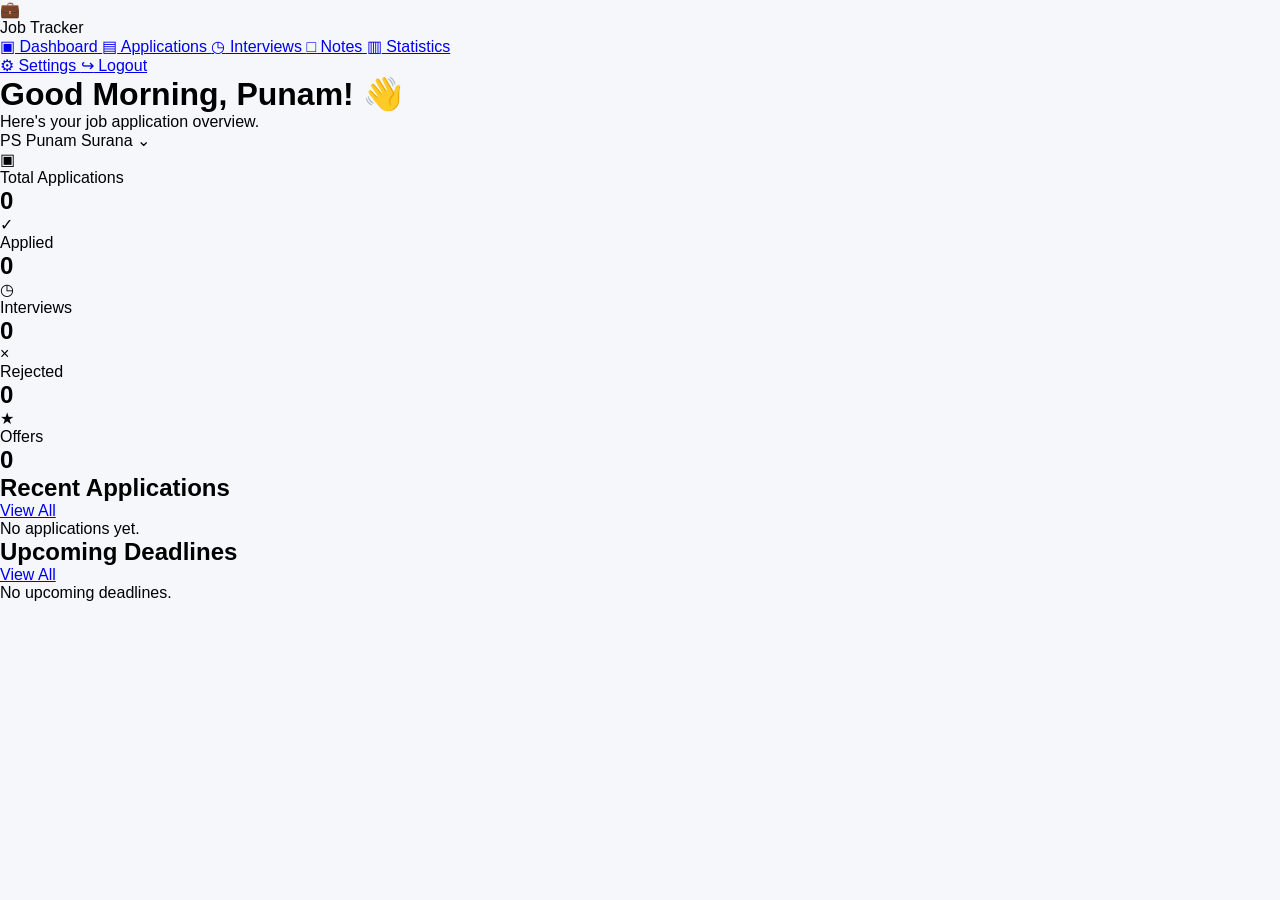
==== frontend/dashboard.html @ be56317e "feat: add dashboard page" ====
<!DOCTYPE html>
<html lang="en">

<head>
    <meta charset="UTF-8">
    <meta name="viewport" content="width=device-width, initial-scale=1.0">

    <title>Job Tracker - Dashboard</title>

    <link rel="stylesheet" href="css/style.css">
</head>

<body>

    <div class="dashboard-container">

        <aside class="sidebar">

            <div class="sidebar-logo">
                <div class="sidebar-icon">💼</div>
                <span>Job Tracker</span>
            </div>

            <nav class="sidebar-nav">

                <a href="dashboard.html" class="nav-item active">
                    <span>▣</span>
                    Dashboard
                </a>

                <a href="applications.html" class="nav-item">
                    <span>▤</span>
                    Applications
                </a>

                <a href="#" class="nav-item">
                    <span>◷</span>
                    Interviews
                </a>

                <a href="#" class="nav-item">
                    <span>□</span>
                    Notes
                </a>

                <a href="#" class="nav-item">
                    <span>▥</span>
                    Statistics
                </a>

            </nav>

            <div class="sidebar-bottom">

                <a href="#" class="nav-item">
                    <span>⚙</span>
                    Settings
                </a>

                <a href="index.html" class="nav-item logout">
                    <span>↪</span>
                    Logout
                </a>

            </div>

        </aside>


        <main class="main-content">

            <header class="topbar">

                <div>
                    <h1>Good Morning, Punam! 👋</h1>
                    <p>Here's your job application overview.</p>
                </div>

                <div class="profile">
                    <span class="profile-icon">PS</span>
                    <span>Punam Surana</span>
                    <span>⌄</span>
                </div>

            </header>


            <section class="stats-grid">

                <div class="stat-card">
                    <div class="stat-icon blue">▣</div>
                    <div>
                        <p>Total Applications</p>
                        <h2 id="totalApplications">0</h2>
                    </div>
                </div>


                <div class="stat-card">
                    <div class="stat-icon green">✓</div>
                    <div>
                        <p>Applied</p>
                        <h2 id="appliedApplications">0</h2>
                    </div>
                </div>


                <div class="stat-card">
                    <div class="stat-icon purple">◷</div>
                    <div>
                        <p>Interviews</p>
                        <h2 id="interviewApplications">0</h2>
                    </div>
                </div>


                <div class="stat-card">
                    <div class="stat-icon red">×</div>
                    <div>
                        <p>Rejected</p>
                        <h2 id="rejectedApplications">0</h2>
                    </div>
                </div>


                <div class="stat-card">
                    <div class="stat-icon orange">★</div>
                    <div>
                        <p>Offers</p>
                        <h2 id="offerApplications">0</h2>
                    </div>
                </div>

            </section>


            <section class="dashboard-grid">

                <div class="dashboard-card">

                    <div class="card-header">
                        <h2>Recent Applications</h2>

                        <a href="applications.html">
                            View All
                        </a>
                    </div>

                    <div id="recentApplications">

                        <p class="empty-message">
                            No applications yet.
                        </p>

                    </div>

                </div>


                <div class="dashboard-card">

                    <div class="card-header">
                        <h2>Upcoming Deadlines</h2>

                        <a href="applications.html">
                            View All
                        </a>
                    </div>

                    <div id="upcomingDeadlines">

                        <p class="empty-message">
                            No upcoming deadlines.
                        </p>

                    </div>

                </div>

            </section>

        </main>

    </div>


    <script src="js/dashboard.js"></script>

</body>

</html>
---- frontend/css/style.css ----
* {
    margin: 0;
    padding: 0;
    box-sizing: border-box;
}

body {
    font-family: Arial, sans-serif;
    background: #f5f7fb;
    min-height: 100vh;
}

.login-container {
    min-height: 100vh;
    display: flex;
}

.login-brand {
    width: 42%;
    background: #102a43;
    color: white;
    padding: 80px 70px;
    display: flex;
    flex-direction: column;
    justify-content: center;
}

.brand-icon {
    width: 64px;
    height: 64px;
    background: #2563eb;
    border-radius: 16px;
    display: flex;
    align-items: center;
    justify-content: center;
    font-size: 30px;
    margin-bottom: 25px;
}

.login-brand h1 {
    font-size: 42px;
    margin-bottom: 15px;
}

.login-brand p {
    font-size: 17px;
    line-height: 1.7;
    color: #dbe7f3;
    max-width: 400px;
}

.brand-features {
    margin-top: 40px;
    display: flex;
    flex-direction: column;
    gap: 18px;
    color: #e8f1f8;
}

.brand-tagline {
    margin-top: 50px;
    color: #9fb8ce;
    font-size: 14px;
}

.login-form-container {
    width: 58%;
    display: flex;
    align-items: center;
    justify-content: center;
    padding: 40px;
}

.login-form {
    width: 100%;
    max-width: 440px;
    background: white;
    padding: 45px;
    border-radius: 18px;
    box-shadow: 0 15px 40px rgba(16, 42, 67, 0.08);
}

.login-form h2 {
    color: #102a43;
    font-size: 30px;
    margin-bottom: 8px;
}

.subtitle {
    color: #718096;
    margin-bottom: 32px;
}

.input-group {
    margin-bottom: 22px;
}

.input-group label {
    display: block;
    color: #334e68;
    font-size: 14px;
    font-weight: 600;
    margin-bottom: 8px;
}

.input-group input {
    width: 100%;
    padding: 14px 16px;
    border: 1px solid #d9e2ec;
    border-radius: 10px;
    font-size: 15px;
    outline: none;
    transition: 0.2s;
}

.input-group input:focus {
    border-color: #2563eb;
    box-shadow: 0 0 0 3px rgba(37, 99, 235, 0.1);
}

.login-button {
    width: 100%;
    padding: 14px;
    border: none;
    border-radius: 10px;
    background: #2563eb;
    color: white;
    font-size: 16px;
    font-weight: 600;
    cursor: pointer;
    transition: 0.2s;
}

.login-button:hover {
    background: #1d4ed8;
}

#message {
    margin-top: 18px;
    text-align: center;
    font-size: 14px;
}

.signup-text {
    text-align: center;
    margin-top: 25px;
    color: #718096;
    font-size: 14px;
}

.signup-text a {
    color: #2563eb;
    text-decoration: none;
    font-weight: 600;
}

@media (max-width: 800px) {

    .login-container {
        flex-direction: column;
    }

    .login-brand {
        width: 100%;
        padding: 45px 30px;
    }

    .login-brand h1 {
        font-size: 32px;
    }

    .login-form-container {
        width: 100%;
        padding: 25px;
    }

    .login-form {
        padding: 30px;
    }
}
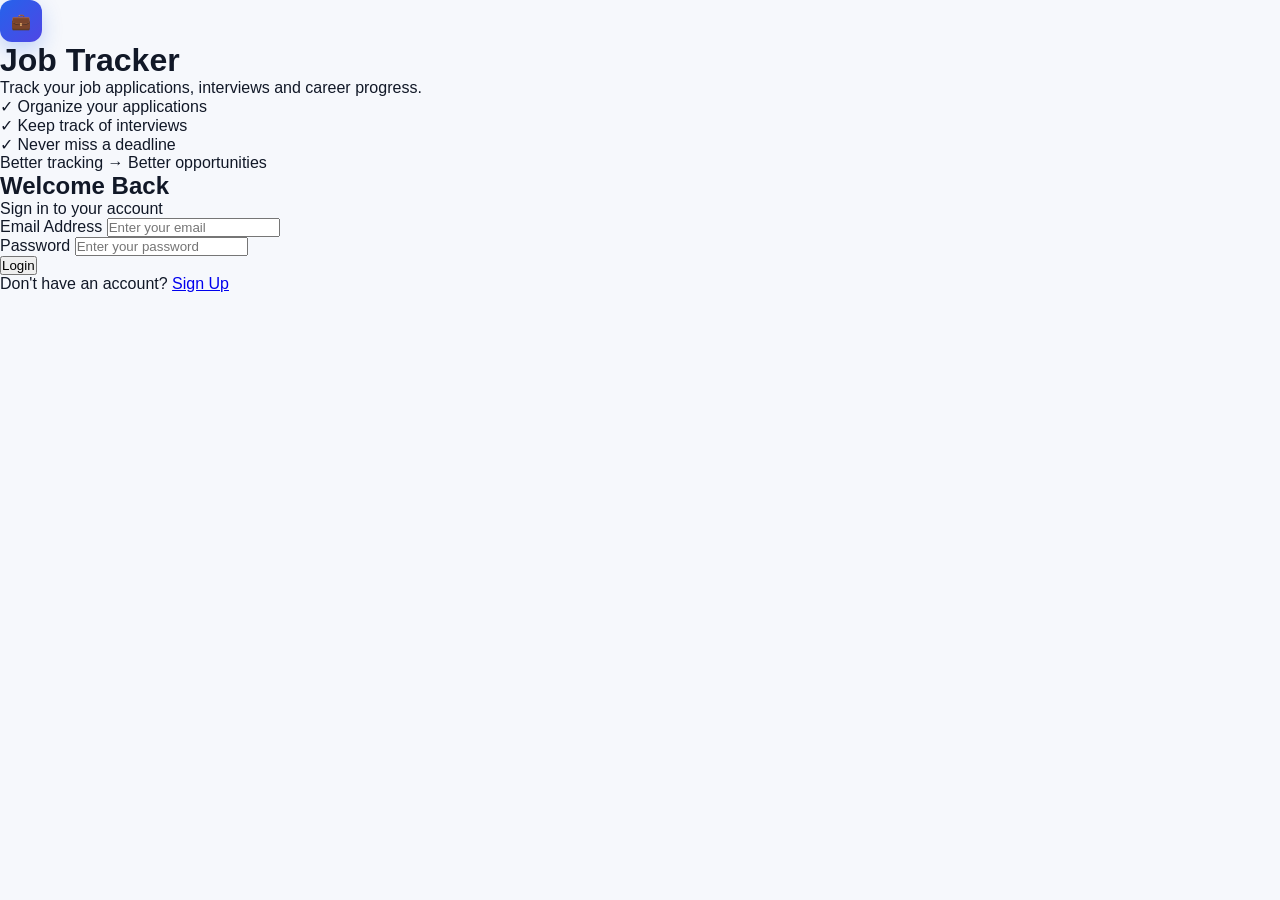
==== commit cc42569b: "feat: update dashboard interface" ====
--- a/frontend/dashboard.html
+++ b/frontend/dashboard.html
@@ -2,175 +2,303 @@
 <html lang="en">
 
 <head>
+
     <meta charset="UTF-8">
     <meta name="viewport" content="width=device-width, initial-scale=1.0">
 
-    <title>Job Tracker - Dashboard</title>
+    <title>JobTrack - Dashboard</title>
+
+    <link rel="preconnect" href="https://fonts.googleapis.com">
+    <link rel="preconnect" href="https://fonts.gstatic.com" crossorigin>
+
+    <link
+        href="https://fonts.googleapis.com/css2?family=Inter:wght@400;500;600;700;800&display=swap"
+        rel="stylesheet"
+    >
 
     <link rel="stylesheet" href="css/style.css">
+
 </head>
 
 <body>
 
-    <div class="dashboard-container">
+    <div class="dashboard">
 
         <aside class="sidebar">
 
-            <div class="sidebar-logo">
-                <div class="sidebar-icon">💼</div>
-                <span>Job Tracker</span>
+            <div class="sidebar-brand">
+
+                <div class="brand-icon">
+                    J
+                </div>
+
+                <span>
+                    JobTrack
+                </span>
+
             </div>
 
             <nav class="sidebar-nav">
 
-                <a href="dashboard.html" class="nav-item active">
-                    <span>▣</span>
+                <a
+                    href="dashboard.html"
+                    class="nav-item active"
+                >
+                    <span class="nav-icon">⌂</span>
                     Dashboard
                 </a>
 
-                <a href="applications.html" class="nav-item">
-                    <span>▤</span>
+                <a
+                    href="#"
+                    class="nav-item"
+                >
+                    <span class="nav-icon">▣</span>
                     Applications
                 </a>
 
-                <a href="#" class="nav-item">
-                    <span>◷</span>
+                <a
+                    href="#"
+                    class="nav-item"
+                >
+                    <span class="nav-icon">◷</span>
                     Interviews
                 </a>
 
-                <a href="#" class="nav-item">
-                    <span>□</span>
-                    Notes
-                </a>
-
-                <a href="#" class="nav-item">
-                    <span>▥</span>
-                    Statistics
-                </a>
-
             </nav>
 
             <div class="sidebar-bottom">
 
-                <a href="#" class="nav-item">
-                    <span>⚙</span>
-                    Settings
-                </a>
-
-                <a href="index.html" class="nav-item logout">
+                <button
+                    id="logoutButton"
+                    class="logout-btn"
+                >
                     <span>↪</span>
                     Logout
-                </a>
+                </button>
 
             </div>
 
         </aside>
 
-
         <main class="main-content">
 
-            <header class="topbar">
+            <header class="dashboard-header">
 
                 <div>
-                    <h1>Good Morning, Punam! 👋</h1>
-                    <p>Here's your job application overview.</p>
-                </div>
-
-                <div class="profile">
-                    <span class="profile-icon">PS</span>
-                    <span>Punam Surana</span>
-                    <span>⌄</span>
+
+                    <p class="eyebrow">
+                        OVERVIEW
+                    </p>
+
+                    <h1>
+                        Dashboard
+                    </h1>
+
+                    <p class="dashboard-subtitle">
+                        Track your job search and stay organized.
+                    </p>
+
                 </div>
 
             </header>
 
-
             <section class="stats-grid">
 
                 <div class="stat-card">
-                    <div class="stat-icon blue">▣</div>
-                    <div>
-                        <p>Total Applications</p>
-                        <h2 id="totalApplications">0</h2>
-                    </div>
-                </div>
-
-
-                <div class="stat-card">
-                    <div class="stat-icon green">✓</div>
-                    <div>
-                        <p>Applied</p>
-                        <h2 id="appliedApplications">0</h2>
-                    </div>
-                </div>
-
-
-                <div class="stat-card">
-                    <div class="stat-icon purple">◷</div>
-                    <div>
-                        <p>Interviews</p>
-                        <h2 id="interviewApplications">0</h2>
-                    </div>
-                </div>
-
-
-                <div class="stat-card">
-                    <div class="stat-icon red">×</div>
-                    <div>
-                        <p>Rejected</p>
-                        <h2 id="rejectedApplications">0</h2>
-                    </div>
-                </div>
-
-
-                <div class="stat-card">
-                    <div class="stat-icon orange">★</div>
-                    <div>
-                        <p>Offers</p>
-                        <h2 id="offerApplications">0</h2>
-                    </div>
+
+                    <div class="stat-top">
+                        <span class="stat-label">
+                            Total Applications
+                        </span>
+
+                        <div class="stat-icon blue">
+                            ▣
+                        </div>
+                    </div>
+
+                    <div
+                        id="totalApplications"
+                        class="stat-number"
+                    >
+                        0
+                    </div>
+
+                    <p class="stat-description">
+                        All applications
+                    </p>
+
+                </div>
+
+                <div class="stat-card">
+
+                    <div class="stat-top">
+
+                        <span class="stat-label">
+                            Applied
+                        </span>
+
+                        <div class="stat-icon purple">
+                            ↑
+                        </div>
+
+                    </div>
+
+                    <div
+                        id="appliedApplications"
+                        class="stat-number"
+                    >
+                        0
+                    </div>
+
+                    <p class="stat-description">
+                        Applications submitted
+                    </p>
+
+                </div>
+
+                <div class="stat-card">
+
+                    <div class="stat-top">
+
+                        <span class="stat-label">
+                            Interviews
+                        </span>
+
+                        <div class="stat-icon orange">
+                            ◷
+                        </div>
+
+                    </div>
+
+                    <div
+                        id="interviewApplications"
+                        class="stat-number"
+                    >
+                        0
+                    </div>
+
+                    <p class="stat-description">
+                        Interview stage
+                    </p>
+
+                </div>
+
+                <div class="stat-card">
+
+                    <div class="stat-top">
+
+                        <span class="stat-label">
+                            Offers
+                        </span>
+
+                        <div class="stat-icon green">
+                            ✓
+                        </div>
+
+                    </div>
+
+                    <div
+                        id="offerApplications"
+                        class="stat-number"
+                    >
+                        0
+                    </div>
+
+                    <p class="stat-description">
+                        Offers received
+                    </p>
+
+                </div>
+
+                <div class="stat-card">
+
+                    <div class="stat-top">
+
+                        <span class="stat-label">
+                            Rejected
+                        </span>
+
+                        <div class="stat-icon red">
+                            ×
+                        </div>
+
+                    </div>
+
+                    <div
+                        id="rejectedApplications"
+                        class="stat-number"
+                    >
+                        0
+                    </div>
+
+                    <p class="stat-description">
+                        Applications rejected
+                    </p>
+
                 </div>
 
             </section>
 
-
             <section class="dashboard-grid">
 
                 <div class="dashboard-card">
 
                     <div class="card-header">
-                        <h2>Recent Applications</h2>
-
-                        <a href="applications.html">
-                            View All
-                        </a>
+
+                        <div>
+
+                            <h2>
+                                Recent Applications
+                            </h2>
+
+                            <p>
+                                Your latest job applications
+                            </p>
+
+                        </div>
+
+                        <span class="card-symbol">
+                            ▣
+                        </span>
+
                     </div>
 
                     <div id="recentApplications">
 
                         <p class="empty-message">
-                            No applications yet.
+                            Loading applications...
                         </p>
 
                     </div>
 
                 </div>
 
-
                 <div class="dashboard-card">
 
                     <div class="card-header">
-                        <h2>Upcoming Deadlines</h2>
-
-                        <a href="applications.html">
-                            View All
-                        </a>
+
+                        <div>
+
+                            <h2>
+                                Upcoming Deadlines
+                            </h2>
+
+                            <p>
+                                Never miss an important deadline
+                            </p>
+
+                        </div>
+
+                        <span class="card-symbol">
+                            ◷
+                        </span>
+
                     </div>
 
                     <div id="upcomingDeadlines">
 
                         <p class="empty-message">
-                            No upcoming deadlines.
+                            Loading deadlines...
                         </p>
 
                     </div>
@@ -183,7 +311,6 @@
 
     </div>
 
-
     <script src="js/dashboard.js"></script>
 
 </body>
--- a/frontend/css/style.css
+++ b/frontend/css/style.css
@@ -1,3 +1,34 @@
+:root {
+    --navy: #0f172a;
+    --navy-light: #172554;
+    --blue: #2563eb;
+    --blue-dark: #1d4ed8;
+    --blue-light: #eff6ff;
+
+    --purple: #7c3aed;
+    --purple-light: #f3e8ff;
+
+    --green: #16a34a;
+    --green-light: #dcfce7;
+
+    --orange: #ea580c;
+    --orange-light: #ffedd5;
+
+    --red: #dc2626;
+    --red-light: #fee2e2;
+
+    --background: #f6f8fc;
+    --white: #ffffff;
+
+    --text: #111827;
+    --text-secondary: #64748b;
+    --border: #e5e7eb;
+
+    --shadow: 0 10px 30px rgba(15, 23, 42, 0.07);
+
+    --transition: all 0.25s ease;
+}
+
 * {
     margin: 0;
     padding: 0;
@@ -5,176 +36,801 @@
 }
 
 body {
-    font-family: Arial, sans-serif;
-    background: #f5f7fb;
+    font-family: "Inter", sans-serif;
+    background: var(--background);
+    color: var(--text);
+}
+
+/* =========================
+   AUTH PAGES
+========================= */
+
+.auth-page {
     min-height: 100vh;
-}
-
-.login-container {
-    min-height: 100vh;
-    display: flex;
-}
-
-.login-brand {
-    width: 42%;
-    background: #102a43;
+
+    display: flex;
+    justify-content: center;
+    align-items: center;
+
+    padding: 30px;
+
+    background:
+        radial-gradient(
+            circle at top left,
+            #dbeafe 0,
+            transparent 35%
+        ),
+        radial-gradient(
+            circle at bottom right,
+            #e0e7ff 0,
+            transparent 35%
+        ),
+        var(--background);
+}
+
+.auth-container {
+    width: 100%;
+    max-width: 430px;
+
+    animation: fadeUp 0.6s ease;
+}
+
+.brand-logo {
+    display: flex;
+    justify-content: center;
+    align-items: center;
+
+    gap: 10px;
+
+    margin-bottom: 25px;
+
+    font-size: 25px;
+    font-weight: 800;
+
+    color: var(--navy);
+}
+
+.brand-icon {
+    width: 42px;
+    height: 42px;
+
+    display: flex;
+    justify-content: center;
+    align-items: center;
+
+    border-radius: 12px;
+
     color: white;
-    padding: 80px 70px;
-    display: flex;
-    flex-direction: column;
-    justify-content: center;
-}
-
-.brand-icon {
-    width: 64px;
-    height: 64px;
-    background: #2563eb;
-    border-radius: 16px;
-    display: flex;
-    align-items: center;
-    justify-content: center;
-    font-size: 30px;
-    margin-bottom: 25px;
-}
-
-.login-brand h1 {
-    font-size: 42px;
-    margin-bottom: 15px;
-}
-
-.login-brand p {
-    font-size: 17px;
-    line-height: 1.7;
-    color: #dbe7f3;
-    max-width: 400px;
-}
-
-.brand-features {
-    margin-top: 40px;
-    display: flex;
-    flex-direction: column;
-    gap: 18px;
-    color: #e8f1f8;
-}
-
-.brand-tagline {
-    margin-top: 50px;
-    color: #9fb8ce;
-    font-size: 14px;
-}
-
-.login-form-container {
-    width: 58%;
-    display: flex;
-    align-items: center;
-    justify-content: center;
-    padding: 40px;
-}
-
-.login-form {
-    width: 100%;
-    max-width: 440px;
-    background: white;
-    padding: 45px;
-    border-radius: 18px;
-    box-shadow: 0 15px 40px rgba(16, 42, 67, 0.08);
-}
-
-.login-form h2 {
-    color: #102a43;
-    font-size: 30px;
+
+    background:
+        linear-gradient(
+            135deg,
+            #2563eb,
+            #4f46e5
+        );
+
+    box-shadow:
+        0 8px 20px rgba(37, 99, 235, 0.25);
+}
+
+.auth-card {
+    background: var(--white);
+
+    padding: 38px;
+
+    border: 1px solid rgba(229, 231, 235, 0.8);
+
+    border-radius: 20px;
+
+    box-shadow: var(--shadow);
+}
+
+.auth-header {
+    margin-bottom: 30px;
+}
+
+.auth-header h1 {
+    font-size: 28px;
+    font-weight: 800;
+
+    color: var(--navy);
+
     margin-bottom: 8px;
 }
 
-.subtitle {
-    color: #718096;
-    margin-bottom: 32px;
-}
-
-.input-group {
-    margin-bottom: 22px;
-}
-
-.input-group label {
+.auth-header p {
+    color: var(--text-secondary);
+
+    line-height: 1.6;
+}
+
+.form-group {
+    margin-bottom: 20px;
+}
+
+.form-group label {
     display: block;
-    color: #334e68;
+
+    margin-bottom: 8px;
+
     font-size: 14px;
     font-weight: 600;
-    margin-bottom: 8px;
-}
-
-.input-group input {
+
+    color: #334155;
+}
+
+.form-group input {
     width: 100%;
-    padding: 14px 16px;
-    border: 1px solid #d9e2ec;
+
+    padding: 13px 14px;
+
+    border: 1px solid #dbe0e8;
+
     border-radius: 10px;
-    font-size: 15px;
+
+    background: #fbfcfe;
+
+    font-family: inherit;
+    font-size: 14px;
+
+    transition: var(--transition);
+}
+
+.form-group input:focus {
     outline: none;
-    transition: 0.2s;
-}
-
-.input-group input:focus {
-    border-color: #2563eb;
-    box-shadow: 0 0 0 3px rgba(37, 99, 235, 0.1);
-}
-
-.login-button {
+
+    background: white;
+
+    border-color: var(--blue);
+
+    box-shadow:
+        0 0 0 4px rgba(37, 99, 235, 0.1);
+}
+
+.primary-btn {
     width: 100%;
+
     padding: 14px;
+
     border: none;
     border-radius: 10px;
-    background: #2563eb;
+
+    background:
+        linear-gradient(
+            135deg,
+            var(--blue),
+            #4f46e5
+        );
+
     color: white;
+
+    font-family: inherit;
+    font-size: 15px;
+    font-weight: 600;
+
+    cursor: pointer;
+
+    transition: var(--transition);
+
+    box-shadow:
+        0 8px 18px rgba(37, 99, 235, 0.2);
+}
+
+.primary-btn:hover {
+    transform: translateY(-2px);
+
+    box-shadow:
+        0 12px 25px rgba(37, 99, 235, 0.3);
+}
+
+.primary-btn:active {
+    transform: translateY(0);
+}
+
+.auth-footer {
+    display: flex;
+    justify-content: center;
+
+    gap: 5px;
+
+    margin-top: 25px;
+
+    font-size: 14px;
+
+    color: var(--text-secondary);
+}
+
+.auth-footer a {
+    color: var(--blue);
+
+    font-weight: 600;
+
+    text-decoration: none;
+}
+
+.auth-footer a:hover {
+    text-decoration: underline;
+}
+
+.error-message {
+    min-height: 20px;
+
+    margin-top: 15px;
+
+    text-align: center;
+
+    color: var(--red);
+
+    font-size: 14px;
+}
+
+.message {
+    min-height: 20px;
+
+    margin-top: 15px;
+
+    text-align: center;
+
+    font-size: 14px;
+}
+
+.copyright {
+    margin-top: 22px;
+
+    text-align: center;
+
+    color: #94a3b8;
+
+    font-size: 12px;
+}
+
+/* =========================
+   DASHBOARD
+========================= */
+
+.dashboard {
+    min-height: 100vh;
+
+    display: flex;
+}
+
+/* Sidebar */
+
+.sidebar {
+    width: 250px;
+
+    min-height: 100vh;
+
+    display: flex;
+    flex-direction: column;
+
+    padding: 25px 18px;
+
+    background:
+        linear-gradient(
+            180deg,
+            #0f172a,
+            #172554
+        );
+
+    color: white;
+}
+
+.sidebar-brand {
+    display: flex;
+    align-items: center;
+
+    gap: 10px;
+
+    padding: 0 10px;
+
+    margin-bottom: 45px;
+
+    font-size: 20px;
+    font-weight: 800;
+}
+
+.sidebar-brand .brand-icon {
+    width: 38px;
+    height: 38px;
+
+    border-radius: 10px;
+
+    background:
+        linear-gradient(
+            135deg,
+            #2563eb,
+            #6366f1
+        );
+}
+
+.sidebar-nav {
+    display: flex;
+    flex-direction: column;
+
+    gap: 7px;
+}
+
+.nav-item {
+    display: flex;
+    align-items: center;
+
+    gap: 12px;
+
+    padding: 12px 14px;
+
+    border-radius: 10px;
+
+    color: #cbd5e1;
+
+    text-decoration: none;
+
+    font-size: 14px;
+    font-weight: 500;
+
+    transition: var(--transition);
+}
+
+.nav-item:hover {
+    color: white;
+
+    background: rgba(255, 255, 255, 0.08);
+}
+
+.nav-item.active {
+    color: white;
+
+    background:
+        linear-gradient(
+            135deg,
+            #2563eb,
+            #4f46e5
+        );
+
+    box-shadow:
+        0 8px 18px rgba(37, 99, 235, 0.25);
+}
+
+.nav-icon {
+    width: 20px;
+
+    text-align: center;
+
     font-size: 16px;
+}
+
+.sidebar-bottom {
+    margin-top: auto;
+}
+
+.logout-btn {
+    width: 100%;
+
+    display: flex;
+    align-items: center;
+
+    gap: 10px;
+
+    padding: 12px 14px;
+
+    border: 1px solid rgba(255, 255, 255, 0.08);
+
+    border-radius: 10px;
+
+    background: rgba(255, 255, 255, 0.05);
+
+    color: #cbd5e1;
+
+    font-family: inherit;
+    font-size: 14px;
+
+    cursor: pointer;
+
+    transition: var(--transition);
+}
+
+.logout-btn:hover {
+    background: rgba(220, 38, 38, 0.15);
+
+    color: #fca5a5;
+}
+
+/* Main */
+
+.main-content {
+    flex: 1;
+
+    padding: 45px;
+
+    overflow-x: hidden;
+}
+
+.dashboard-header {
+    margin-bottom: 32px;
+}
+
+.eyebrow {
+    margin-bottom: 8px;
+
+    color: var(--blue);
+
+    font-size: 11px;
+    font-weight: 700;
+
+    letter-spacing: 1.5px;
+}
+
+.dashboard-header h1 {
+    margin-bottom: 7px;
+
+    color: var(--navy);
+
+    font-size: 32px;
+    font-weight: 800;
+}
+
+.dashboard-subtitle {
+    color: var(--text-secondary);
+
+    font-size: 14px;
+}
+
+/* Statistics */
+
+.stats-grid {
+    display: grid;
+
+    grid-template-columns:
+        repeat(5, 1fr);
+
+    gap: 18px;
+
+    margin-bottom: 25px;
+}
+
+.stat-card {
+    padding: 21px;
+
+    background: white;
+
+    border: 1px solid var(--border);
+
+    border-radius: 15px;
+
+    box-shadow:
+        0 5px 20px rgba(15, 23, 42, 0.04);
+
+    transition: var(--transition);
+
+    animation: fadeUp 0.5s ease;
+}
+
+.stat-card:hover {
+    transform: translateY(-4px);
+
+    box-shadow:
+        0 12px 30px rgba(15, 23, 42, 0.08);
+}
+
+.stat-top {
+    display: flex;
+    justify-content: space-between;
+    align-items: center;
+
+    margin-bottom: 15px;
+}
+
+.stat-label {
+    color: var(--text-secondary);
+
+    font-size: 12px;
     font-weight: 600;
-    cursor: pointer;
-    transition: 0.2s;
-}
-
-.login-button:hover {
-    background: #1d4ed8;
-}
-
-#message {
-    margin-top: 18px;
+}
+
+.stat-icon {
+    width: 34px;
+    height: 34px;
+
+    display: flex;
+    justify-content: center;
+    align-items: center;
+
+    border-radius: 9px;
+
+    font-size: 15px;
+    font-weight: 700;
+}
+
+.stat-icon.blue {
+    background: var(--blue-light);
+    color: var(--blue);
+}
+
+.stat-icon.purple {
+    background: var(--purple-light);
+    color: var(--purple);
+}
+
+.stat-icon.orange {
+    background: var(--orange-light);
+    color: var(--orange);
+}
+
+.stat-icon.green {
+    background: var(--green-light);
+    color: var(--green);
+}
+
+.stat-icon.red {
+    background: var(--red-light);
+    color: var(--red);
+}
+
+.stat-number {
+    margin-bottom: 5px;
+
+    color: var(--navy);
+
+    font-size: 30px;
+    font-weight: 800;
+}
+
+.stat-description {
+    color: #94a3b8;
+
+    font-size: 11px;
+}
+
+/* Dashboard Cards */
+
+.dashboard-grid {
+    display: grid;
+
+    grid-template-columns:
+        1fr 1fr;
+
+    gap: 22px;
+}
+
+.dashboard-card {
+    min-height: 300px;
+
+    padding: 25px;
+
+    background: white;
+
+    border: 1px solid var(--border);
+
+    border-radius: 15px;
+
+    box-shadow:
+        0 5px 20px rgba(15, 23, 42, 0.04);
+
+    animation: fadeUp 0.6s ease;
+}
+
+.card-header {
+    display: flex;
+    justify-content: space-between;
+
+    margin-bottom: 20px;
+}
+
+.card-header h2 {
+    margin-bottom: 5px;
+
+    color: var(--navy);
+
+    font-size: 17px;
+    font-weight: 700;
+}
+
+.card-header p {
+    color: var(--text-secondary);
+
+    font-size: 12px;
+}
+
+.card-symbol {
+    width: 35px;
+    height: 35px;
+
+    display: flex;
+    justify-content: center;
+    align-items: center;
+
+    border-radius: 9px;
+
+    background: var(--blue-light);
+
+    color: var(--blue);
+}
+
+/* Application Items */
+
+.application-item,
+.deadline-item {
+    display: flex;
+
+    justify-content: space-between;
+    align-items: center;
+
+    padding: 14px 0;
+
+    border-bottom: 1px solid #f0f2f5;
+}
+
+.application-item:last-child,
+.deadline-item:last-child {
+    border-bottom: none;
+}
+
+.application-item strong,
+.deadline-item strong {
+    color: #1e293b;
+
+    font-size: 13px;
+}
+
+.application-item p,
+.deadline-item p {
+    margin-top: 5px;
+
+    color: var(--text-secondary);
+
+    font-size: 11px;
+}
+
+.status-badge {
+    padding: 5px 9px;
+
+    border-radius: 20px;
+
+    background: var(--blue-light);
+
+    color: var(--blue);
+
+    font-size: 10px;
+    font-weight: 600;
+
+    text-transform: capitalize;
+}
+
+.deadline-item span {
+    color: var(--red);
+
+    font-size: 11px;
+    font-weight: 600;
+}
+
+.empty-message {
+    padding: 40px 0;
+
     text-align: center;
-    font-size: 14px;
-}
-
-.signup-text {
-    text-align: center;
-    margin-top: 25px;
-    color: #718096;
-    font-size: 14px;
-}
-
-.signup-text a {
-    color: #2563eb;
-    text-decoration: none;
-    font-weight: 600;
-}
-
-@media (max-width: 800px) {
-
-    .login-container {
+
+    color: #94a3b8;
+
+    font-size: 13px;
+}
+
+/* =========================
+   ANIMATIONS
+========================= */
+
+@keyframes fadeUp {
+    from {
+        opacity: 0;
+        transform: translateY(12px);
+    }
+
+    to {
+        opacity: 1;
+        transform: translateY(0);
+    }
+}
+
+/* =========================
+   RESPONSIVE
+========================= */
+
+@media (max-width: 1200px) {
+
+    .stats-grid {
+        grid-template-columns:
+            repeat(3, 1fr);
+    }
+
+}
+
+@media (max-width: 900px) {
+
+    .sidebar {
+        width: 210px;
+    }
+
+    .main-content {
+        padding: 30px;
+    }
+
+    .dashboard-grid {
+        grid-template-columns: 1fr;
+    }
+
+}
+
+@media (max-width: 700px) {
+
+    .dashboard {
         flex-direction: column;
     }
 
-    .login-brand {
+    .sidebar {
         width: 100%;
-        padding: 45px 30px;
-    }
-
-    .login-brand h1 {
-        font-size: 32px;
-    }
-
-    .login-form-container {
-        width: 100%;
-        padding: 25px;
-    }
-
-    .login-form {
-        padding: 30px;
-    }
+        min-height: auto;
+
+        padding: 15px;
+    }
+
+    .sidebar-brand {
+        margin-bottom: 15px;
+    }
+
+    .sidebar-nav {
+        flex-direction: row;
+    }
+
+    .nav-item {
+        flex: 1;
+        justify-content: center;
+    }
+
+    .sidebar-bottom {
+        margin-top: 15px;
+    }
+
+    .main-content {
+        padding: 20px;
+    }
+
+    .stats-grid {
+        grid-template-columns:
+            repeat(2, 1fr);
+    }
+
+}
+
+@media (max-width: 480px) {
+
+    .auth-page {
+        padding: 15px;
+    }
+
+    .auth-card {
+        padding: 25px 20px;
+    }
+
+    .auth-header h1 {
+        font-size: 24px;
+    }
+
+    .stats-grid {
+        grid-template-columns: 1fr;
+    }
+
+    .dashboard-header h1 {
+        font-size: 26px;
+    }
+
+    .main-content {
+        padding: 15px;
+    }
+
+    .sidebar-nav {
+        flex-direction: column;
+    }
+
+    .nav-item {
+        justify-content: flex-start;
+    }
+
 }
